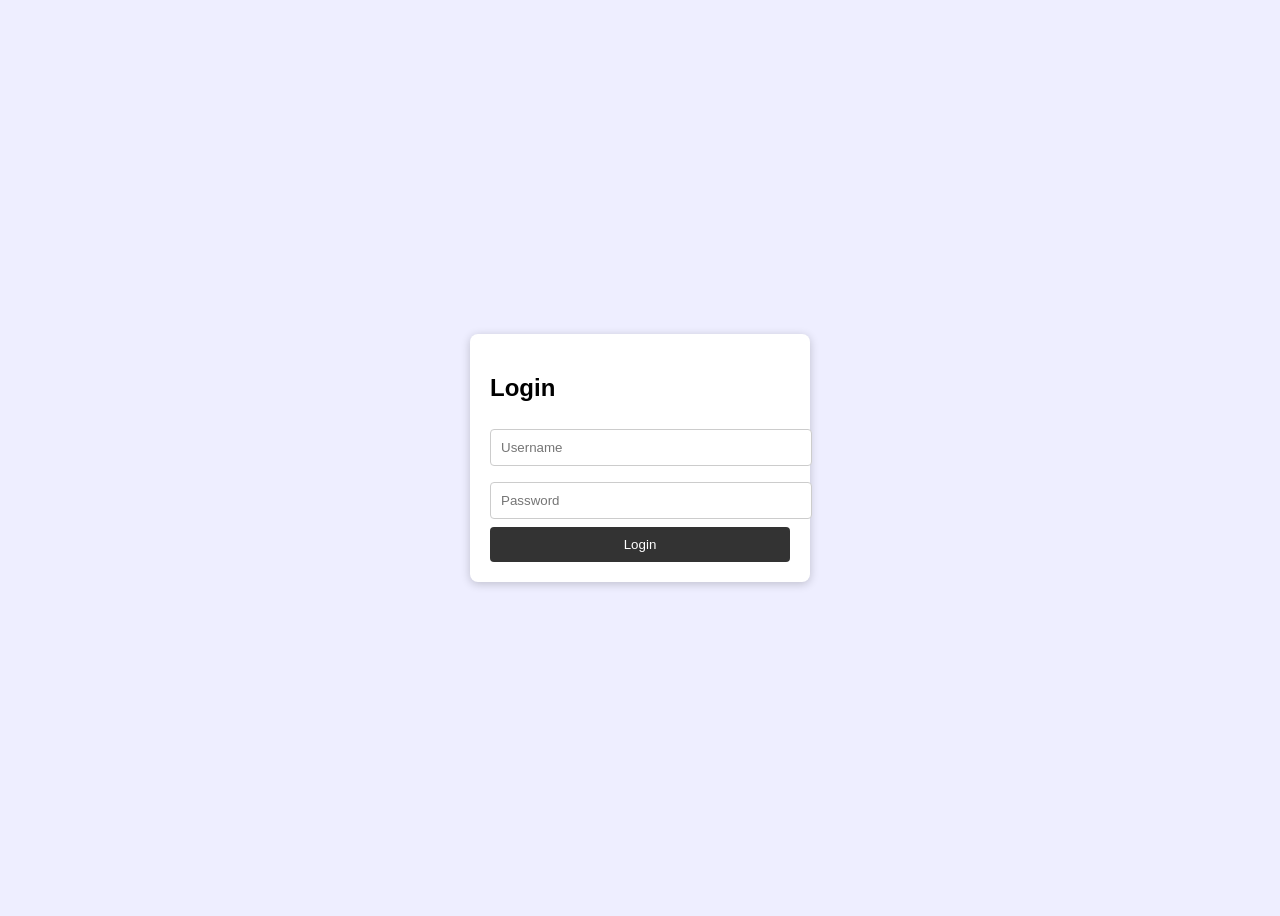
==== login.html @ 8f45cbee "Add files via upload" ====
<!DOCTYPE html>
<html lang="en">

<head>
    <meta charset="UTF-8" />
    <meta name="viewport" content="width=device-width, initial-scale=1.0" />
    <title>Login Page</title>
    <style>
        body {
            font-family: Arial, sans-serif;
            background-color: #eef;
            display: flex;
            justify-content: center;
            align-items: center;
            height: 100vh;
        }

        .login-box {
            background-color: #fff;
            padding: 20px;
            border-radius: 8px;
            box-shadow: 0 2px 10px rgba(0, 0, 0, 0.2);
            width: 300px;
        }

        input[type="text"],
        input[type="password"] {
            width: 100%;
            padding: 10px;
            margin: 8px 0;
            border-radius: 4px;
            border: 1px solid #ccc;
        }

        button {
            width: 100%;
            padding: 10px;
            background-color: #333;
            color: #fff;
            border: none;
            border-radius: 4px;
            cursor: pointer;
        }

        button:hover {
            background-color: #555;
        }
    </style>
</head>

<body>

    <div class="login-box">
        <h2>Login</h2>
        <input type="text" id="username" placeholder="Username" />
        <input type="password" id="password" placeholder="Password" />
        <button onclick="login()">Login</button>
    </div>

    <script>
        function login() {
            const username = document.getElementById('username').value;
            const password = document.getElementById('password').value;

            // Simple check - in real case, you'd verify against a server
            if (username && password) {
                // Save login status
                localStorage.setItem('loggedIn', 'true');
                // Redirect to home page
                window.location.href = 'index.html';
            } else {
                alert('Please enter username and password');
            }
        }

        // Check if already logged in
        if (localStorage.getItem('loggedIn') === 'true') {
            window.location.href = 'index.html';
        }
    </script>
</body>

</html>
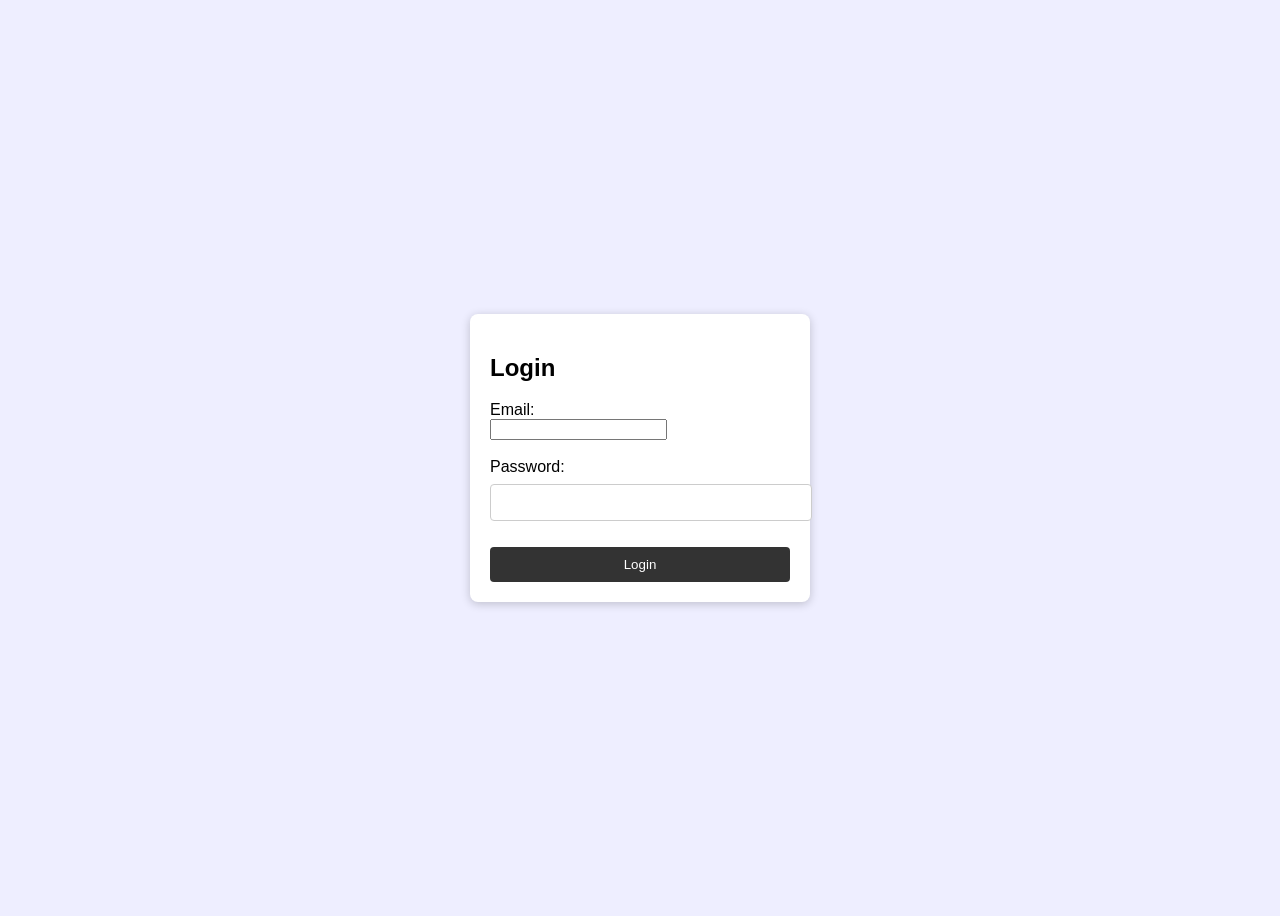
==== commit 64c6a0a9: "Modify login page to use email and form submission Updated login form to include email input and for" ====
--- a/login.html
+++ b/login.html
@@ -51,10 +51,13 @@
 <body>
 
     <div class="login-box">
-        <h2>Login</h2>
-        <input type="text" id="username" placeholder="Username" />
-        <input type="password" id="password" placeholder="Password" />
-        <button onclick="login()">Login</button>
+         <h2>Login</h2>
+  <form action="/submit_login" method="POST">
+    <label for="email">Email:</label><br/>
+    <input type="email" id="email" name="email" required /><br/><br/>
+    <label for="password">Password:</label><br/>
+    <input type="password" id="password" name="password" required /><br/><br/>
+    <button type="submit">Login</button>
     </div>
 
     <script>
@@ -80,4 +83,4 @@
     </script>
 </body>
 
-</html>+</html>
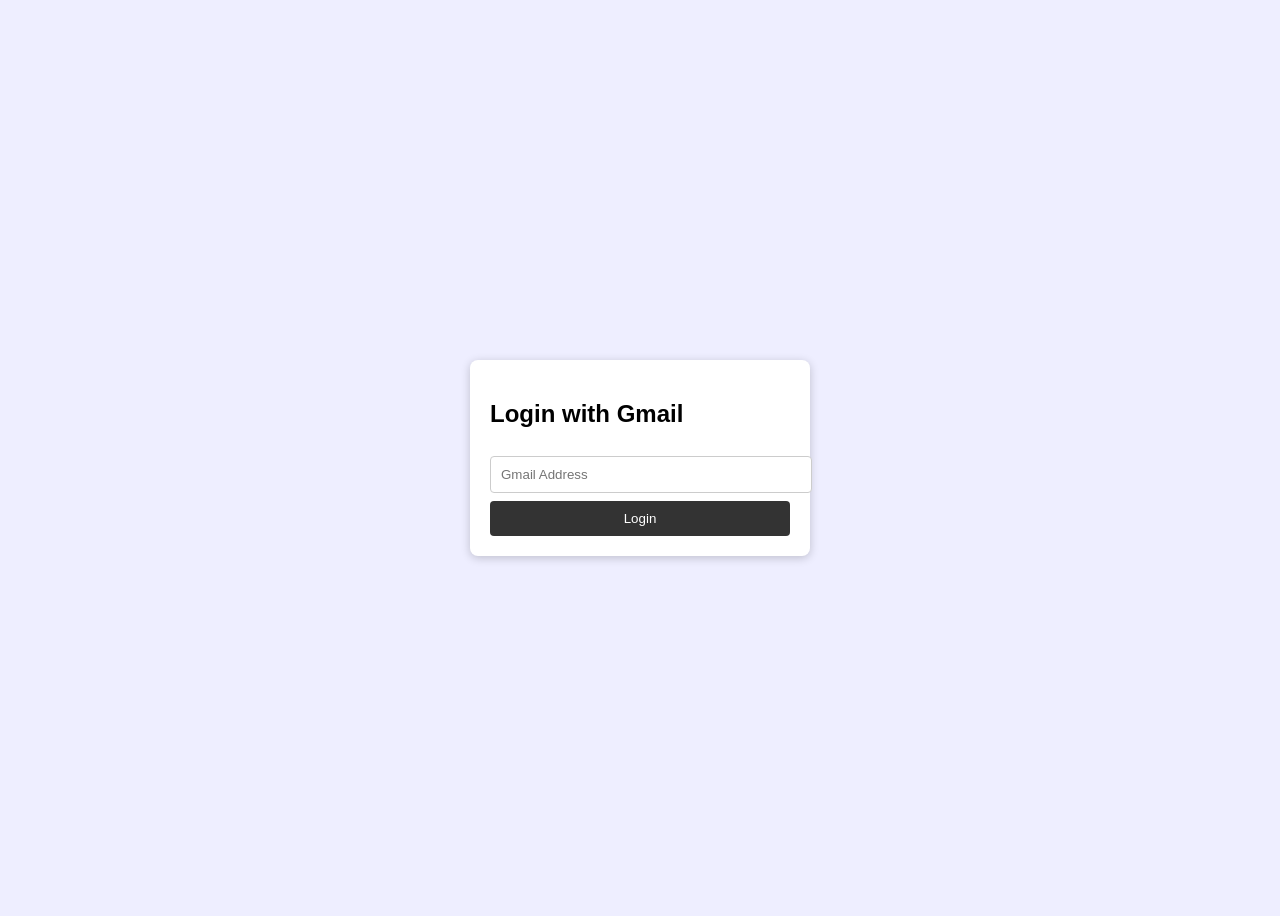
==== commit 74130837: "Update login.html" ====
--- a/login.html
+++ b/login.html
@@ -4,7 +4,7 @@
 <head>
     <meta charset="UTF-8" />
     <meta name="viewport" content="width=device-width, initial-scale=1.0" />
-    <title>Login Page</title>
+    <title>Login with Gmail</title>
     <style>
         body {
             font-family: Arial, sans-serif;
@@ -51,28 +51,24 @@
 <body>
 
     <div class="login-box">
-         <h2>Login</h2>
-  <form action="/submit_login" method="POST">
-    <label for="email">Email:</label><br/>
-    <input type="email" id="email" name="email" required /><br/><br/>
-    <label for="password">Password:</label><br/>
-    <input type="password" id="password" name="password" required /><br/><br/>
-    <button type="submit">Login</button>
+        <h2>Login with Gmail</h2>
+        <input type="text" id="gmail" placeholder="Gmail Address" />
+        <button onclick="login()">Login</button>
     </div>
 
     <script>
         function login() {
-            const username = document.getElementById('username').value;
-            const password = document.getElementById('password').value;
+            const gmail = document.getElementById('gmail').value.trim();
 
-            // Simple check - in real case, you'd verify against a server
-            if (username && password) {
+            // Check if input is a valid Gmail address
+            if (gmail && gmail.endsWith("@gmail.com")) {
                 // Save login status
                 localStorage.setItem('loggedIn', 'true');
+                localStorage.setItem('userEmail', gmail);
                 // Redirect to home page
                 window.location.href = 'index.html';
             } else {
-                alert('Please enter username and password');
+                alert('Please enter a valid Gmail address ending with "@gmail.com"');
             }
         }
 
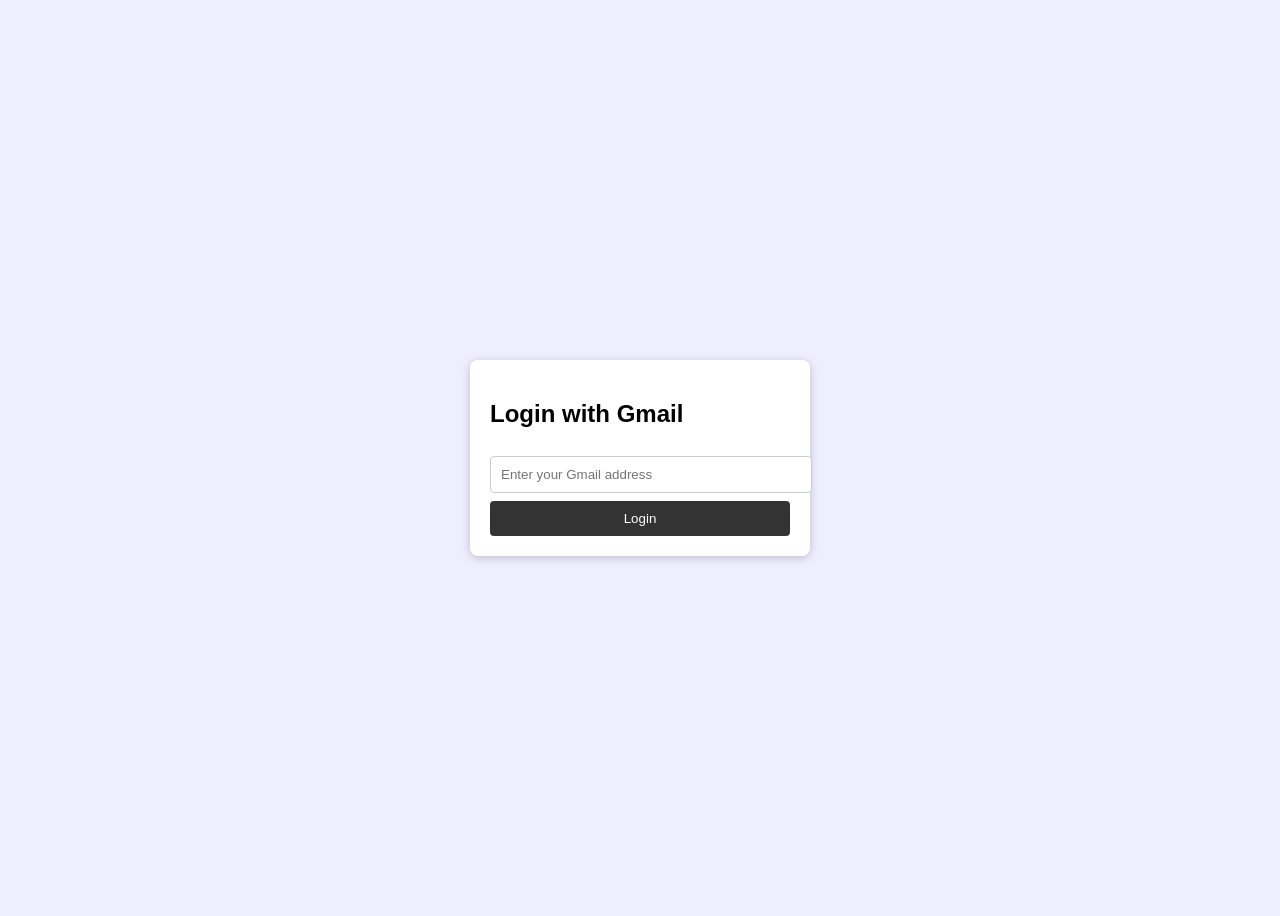
==== commit a56a667f: "Update login.html" ====
--- a/login.html
+++ b/login.html
@@ -1,82 +1,79 @@
 <!DOCTYPE html>
 <html lang="en">
+<head>
+<meta charset="UTF-8" />
+<meta name="viewport" content="width=device-width, initial-scale=1.0" />
+<title>Login with Gmail</title>
+<style>
+    body {
+        font-family: Arial, sans-serif;
+        background-color: #eef;
+        display: flex;
+        justify-content: center;
+        align-items: center;
+        height: 100vh;
+    }
 
-<head>
-    <meta charset="UTF-8" />
-    <meta name="viewport" content="width=device-width, initial-scale=1.0" />
-    <title>Login with Gmail</title>
-    <style>
-        body {
-            font-family: Arial, sans-serif;
-            background-color: #eef;
-            display: flex;
-            justify-content: center;
-            align-items: center;
-            height: 100vh;
-        }
+    .login-box {
+        background-color: #fff;
+        padding: 20px;
+        border-radius: 8px;
+        box-shadow: 0 2px 10px rgba(0, 0, 0, 0.2);
+        width: 300px;
+    }
 
-        .login-box {
-            background-color: #fff;
-            padding: 20px;
-            border-radius: 8px;
-            box-shadow: 0 2px 10px rgba(0, 0, 0, 0.2);
-            width: 300px;
-        }
+    input[type="text"] {
+        width: 100%;
+        padding: 10px;
+        margin: 8px 0;
+        border-radius: 4px;
+        border: 1px solid #ccc;
+    }
 
-        input[type="text"],
-        input[type="password"] {
-            width: 100%;
-            padding: 10px;
-            margin: 8px 0;
-            border-radius: 4px;
-            border: 1px solid #ccc;
-        }
+    button {
+        width: 100%;
+        padding: 10px;
+        background-color: #333;
+        color: #fff;
+        border: none;
+        border-radius: 4px;
+        cursor: pointer;
+    }
 
-        button {
-            width: 100%;
-            padding: 10px;
-            background-color: #333;
-            color: #fff;
-            border: none;
-            border-radius: 4px;
-            cursor: pointer;
-        }
-
-        button:hover {
-            background-color: #555;
-        }
-    </style>
+    button:hover {
+        background-color: #555;
+    }
+</style>
 </head>
-
 <body>
 
-    <div class="login-box">
-        <h2>Login with Gmail</h2>
-        <input type="text" id="gmail" placeholder="Gmail Address" />
-        <button onclick="login()">Login</button>
-    </div>
+<div class="login-box">
+    <h2>Login with Gmail</h2>
+    <input type="text" id="gmail" placeholder="Enter your Gmail address" />
+    <button onclick="login()">Login</button>
+</div>
 
-    <script>
-        function login() {
-            const gmail = document.getElementById('gmail').value.trim();
+<script>
+    function login() {
+        const gmail = document.getElementById('gmail').value.trim();
 
-            // Check if input is a valid Gmail address
-            if (gmail && gmail.endsWith("@gmail.com")) {
-                // Save login status
-                localStorage.setItem('loggedIn', 'true');
-                localStorage.setItem('userEmail', gmail);
-                // Redirect to home page
-                window.location.href = 'index.html';
-            } else {
-                alert('Please enter a valid Gmail address ending with "@gmail.com"');
-            }
+        // Check if input is a valid Gmail address
+        if (gmail && gmail.endsWith("@gmail.com")) {
+            // Save login status and email
+            localStorage.setItem('loggedIn', 'true');
+            localStorage.setItem('userEmail', gmail);
+            // Redirect to homepage or another page
+            window.location.href = 'index.html';
+        } else {
+            alert('Please enter a valid Gmail address ending with "@gmail.com"');
         }
+    }
 
-        // Check if already logged in
-        if (localStorage.getItem('loggedIn') === 'true') {
-            window.location.href = 'index.html';
-        }
-    </script>
+    // If user is already logged in, redirect automatically
+    if (localStorage.getItem('loggedIn') === 'true') {
+        window.location.href = 'index.html';
+    }
+</script>
+
 </body>
-
 </html>
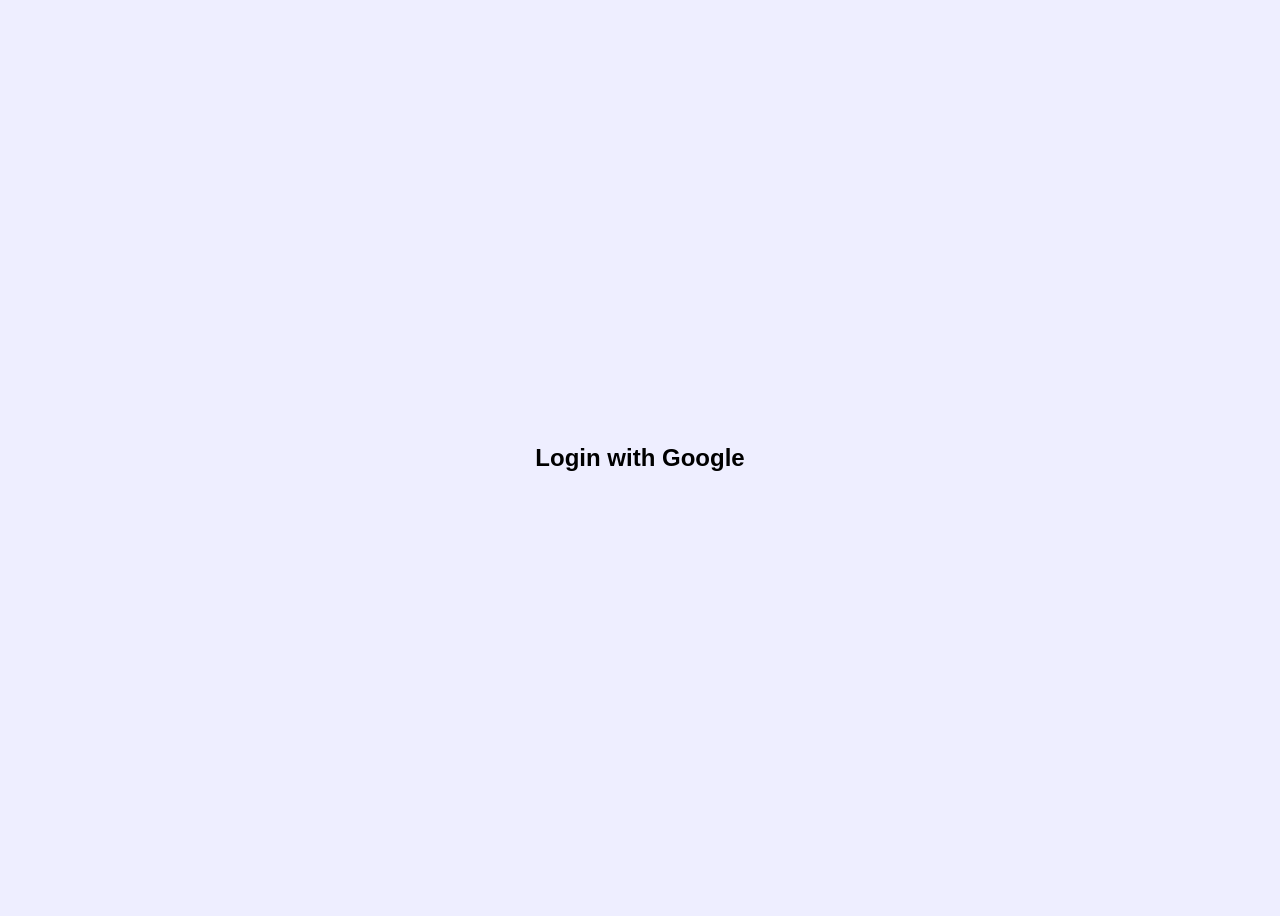
==== commit a391b006: "Update login.html" ====
--- a/login.html
+++ b/login.html
@@ -1,79 +1,83 @@
 <!DOCTYPE html>
 <html lang="en">
+
 <head>
-<meta charset="UTF-8" />
-<meta name="viewport" content="width=device-width, initial-scale=1.0" />
-<title>Login with Gmail</title>
-<style>
-    body {
-        font-family: Arial, sans-serif;
-        background-color: #eef;
-        display: flex;
-        justify-content: center;
-        align-items: center;
-        height: 100vh;
-    }
+    <meta charset="UTF-8" />
+    <meta name="viewport" content="width=device-width, initial-scale=1.0" />
+    <title>Google Sign-In Example</title>
+    <script src="https://accounts.google.com/gsi/client" async defer></script>
+    <style>
+        body {
+            font-family: Arial, sans-serif;
+            background-color: #eef;
+            display: flex;
+            justify-content: center;
+            align-items: center;
+            height: 100vh;
+            flex-direction: column;
+        }
 
-    .login-box {
-        background-color: #fff;
-        padding: 20px;
-        border-radius: 8px;
-        box-shadow: 0 2px 10px rgba(0, 0, 0, 0.2);
-        width: 300px;
-    }
+        #g_id_onload,
+        #signout {
+            margin-top: 20px;
+            display: none;
+        }
+    </style>
+</head>
 
-    input[type="text"] {
-        width: 100%;
-        padding: 10px;
-        margin: 8px 0;
-        border-radius: 4px;
-        border: 1px solid #ccc;
-    }
-
-    button {
-        width: 100%;
-        padding: 10px;
-        background-color: #333;
-        color: #fff;
-        border: none;
-        border-radius: 4px;
-        cursor: pointer;
-    }
-
-    button:hover {
-        background-color: #555;
-    }
-</style>
-</head>
 <body>
 
-<div class="login-box">
-    <h2>Login with Gmail</h2>
-    <input type="text" id="gmail" placeholder="Enter your Gmail address" />
-    <button onclick="login()">Login</button>
-</div>
+    <h2>Login with Google</h2>
+    <div id="g_id_onload"></div>
+    <div id="g_id_signin"></div>
+    <button id="signout" onclick="signOut()">Sign Out</button>
 
-<script>
-    function login() {
-        const gmail = document.getElementById('gmail').value.trim();
+    <script>
+        // Initialize Google Sign-In
+        window.onload = function () {
+            google.accounts.id.initialize({
+                client_id: 'YOUR_CLIENT_ID.apps.googleusercontent.com',
+                callback: handleCredentialResponse
+            });
+            google.accounts.id.renderButton(
+                document.getElementById("g_id_signin"),
+                { theme: "outline", size: "large" } // customization
+            );
+            google.accounts.id.prompt(); // also display the One Tap dialog
+        };
 
-        // Check if input is a valid Gmail address
-        if (gmail && gmail.endsWith("@gmail.com")) {
-            // Save login status and email
+        function handleCredentialResponse(response) {
+            const userObject = parseJwt(response.credential);
+            // Save user info
             localStorage.setItem('loggedIn', 'true');
-            localStorage.setItem('userEmail', gmail);
-            // Redirect to homepage or another page
+            localStorage.setItem('userEmail', userObject.email);
+            // Update UI
+            document.getElementById('signout').style.display = 'block';
+            alert('Logged in as: ' + userObject.email);
+            // Redirect or update page as needed
             window.location.href = 'index.html';
-        } else {
-            alert('Please enter a valid Gmail address ending with "@gmail.com"');
         }
-    }
 
-    // If user is already logged in, redirect automatically
-    if (localStorage.getItem('loggedIn') === 'true') {
-        window.location.href = 'index.html';
-    }
-</script>
+        function parseJwt(token) {
+            const base64Url = token.split('.')[1];
+            const base64 = base64Url.replace(/-/g, '+').replace(/_/g, '/');
+            return JSON.parse(atob(base64));
+        }
+
+        function signOut() {
+            localStorage.removeItem('loggedIn');
+            localStorage.removeItem('userEmail');
+            alert('Signed out.');
+            // Optionally, refresh or redirect
+            window.location.reload();
+        }
+
+        // Check login status
+        if (localStorage.getItem('loggedIn') === 'true') {
+            document.getElementById('signout').style.display = 'block';
+        }
+    </script>
 
 </body>
+
 </html>
